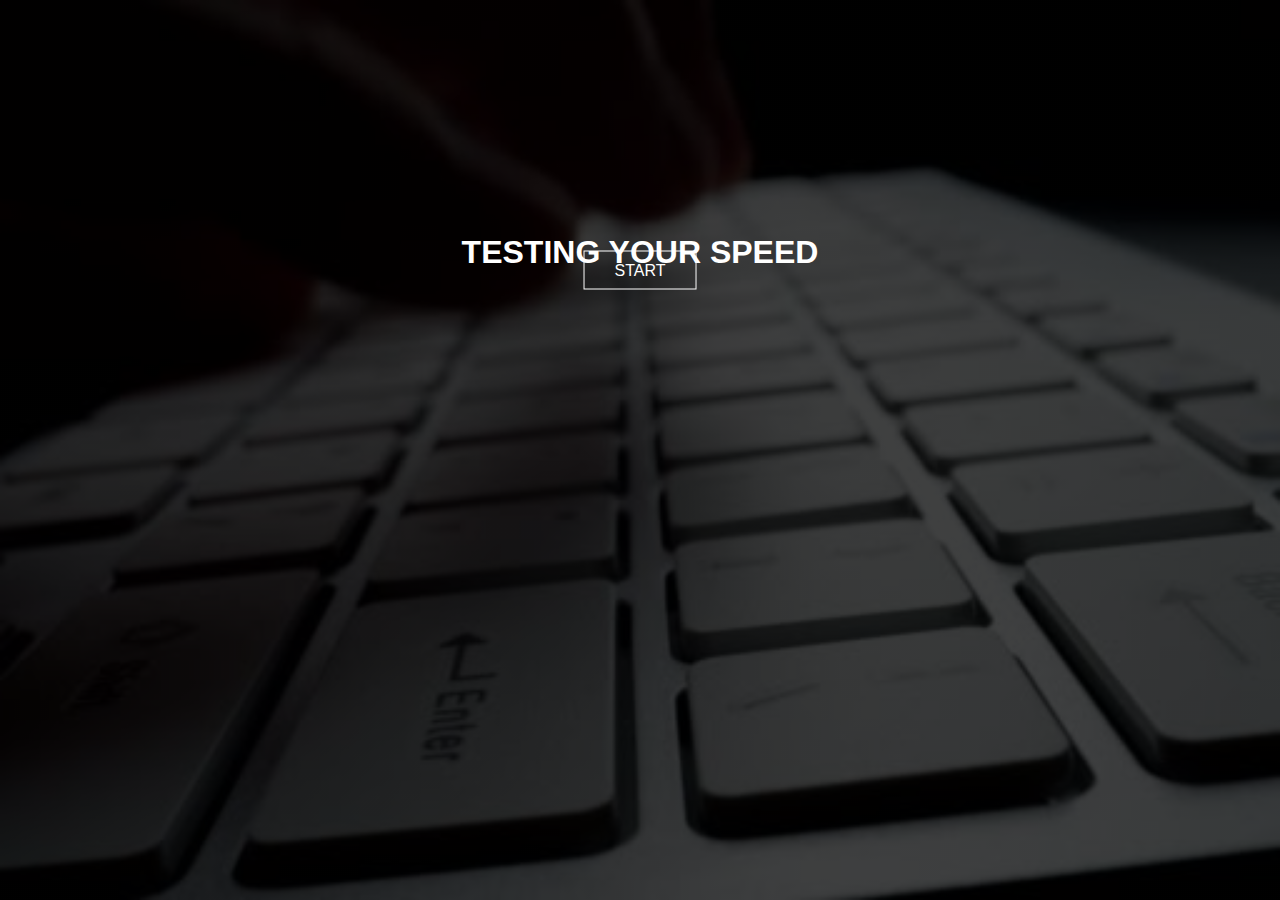
==== index.html @ afaddc99 "Add files via upload" ====
<html>

<head>
    <title>SPEED TEST</title>
    <link
    rel="stylesheet"
    href="https://cdnjs.cloudflare.com/ajax/libs/font-awesome/5.15.1/css/all.min.css"
  />
  <link rel="stylesheet" href="style.css">
</head>

<body>
    <div class="banner1">
        <div class="content1">
            <h1>TESTING YOUR SPEED </h1>
            <br><br>
            <div class="button1">
                <a href="main.html" class="btn"> START</a>

            </div>
        </div>
    </div>
    </div>
</body>

</html>
---- style.css ----
* {
  margin: 0;
  padding: 0;
  font-family: 'Lucida Sans', 'Lucida Sans Regular', 'Lucida Grande', 'Lucida Sans Unicode', Geneva, Verdana, sans-serif;
}

body {
  font-family: "IM Fell DW Pica SC", serif;
  background-image: linear-gradient(rgba(17, 5, 5, 0.75), rgba(17, 5, 5, 0.75)), url(typing2.jpg);
  display: flex;
  justify-content: center;
  align-items: center;
  margin: 0;
  min-height: 100vh;
  background-size: cover;
  background-position: center;
}
.banner1 {
  width: 100%;
  height: 100vh;
  background-image: linear-gradient(rgba(0, 0, 0, 0.75), rgba(0, 0, 0, 0.75)), url(speed.jpg);
  background-size: cover;
  background-position: center;
}
.button1 {
  position: absolute;
  top: 50%;
  left: 50%;
  transform: translate(-50%, -50%);
}

button {
  cursor: pointer;
  font-size: 14px;
  border-radius: 4px;
  padding: 5px 15px;
}
select {
  width: 200px;
  padding: 5px;
  appearance: none;
  -webkit-appearance: none;
  -moz-appearance: none;
  border-radius: 0;
  background: linear-gradient(-45deg, #00b09b, #96c93d);
}
select:focus,
button:focus {
  outline: none;
}
.setting-btn {
  position: absolute;
  bottom: 30px;
  left: 30px;
}
.setting {
  position: absolute;
  top: 0px;
  left: 0px;
  width: 100%;
  color: #e6d5b8;
 /* background: linear-gradient(-45deg, #00F260, #0575E6); */
  height: 70px;
  display: flex;
  align-items: center;
  justify-content: center;
  transform: translateY(0);
  transition: transform 0.3s ease-in-out;
}
.setting.hide {
  transform: translateY(-100%);
}
.container {
  background:rgb(192, 243, 116) ;
  padding: 20px;
  border-radius: 15px;
  box-shadow: 0 3px 5px rgba(0, 0, 0, 0.4);
  position: relative;
  text-align: center;
  width: 500px;
}
h2 {
  background-color: #99a8b2;
  padding: 8px;
  border-radius: 5px;
  margin: 0 0 40px;
}
h1 {
  margin: 0;
}
input {
  border: 0;
  border-radius: 5px;
  font-size: 14px;
  width: 300px;
  padding: 12px 20px;
  margin-top: 10px;
}
.score-container {
  position: absolute;
  top: 60px;
  right: 20px;
}
.time-container {
  position: absolute;
  top: 60px;
  left: 20px;
}
.end-game-container {
   background: linear-gradient(-45deg, #948E99, #2E1437);
  display: none;
  flex-direction: column;
  justify-content: center;
  align-items: center;
  position: absolute;
  top: 0;
  left: 0;
  width: 100%;
  height: 100%;
  z-index: 1;
}
.btn {
  border: 1px solid #fff;
  padding: 10px 30px;
  color: #ffff;
  text-decoration: none;
}
.content1 {
  width: 100%;
  position: absolute;
  top: 30%;
  transform: translateY(-50%);
  text-align: center;
  color: white;
}
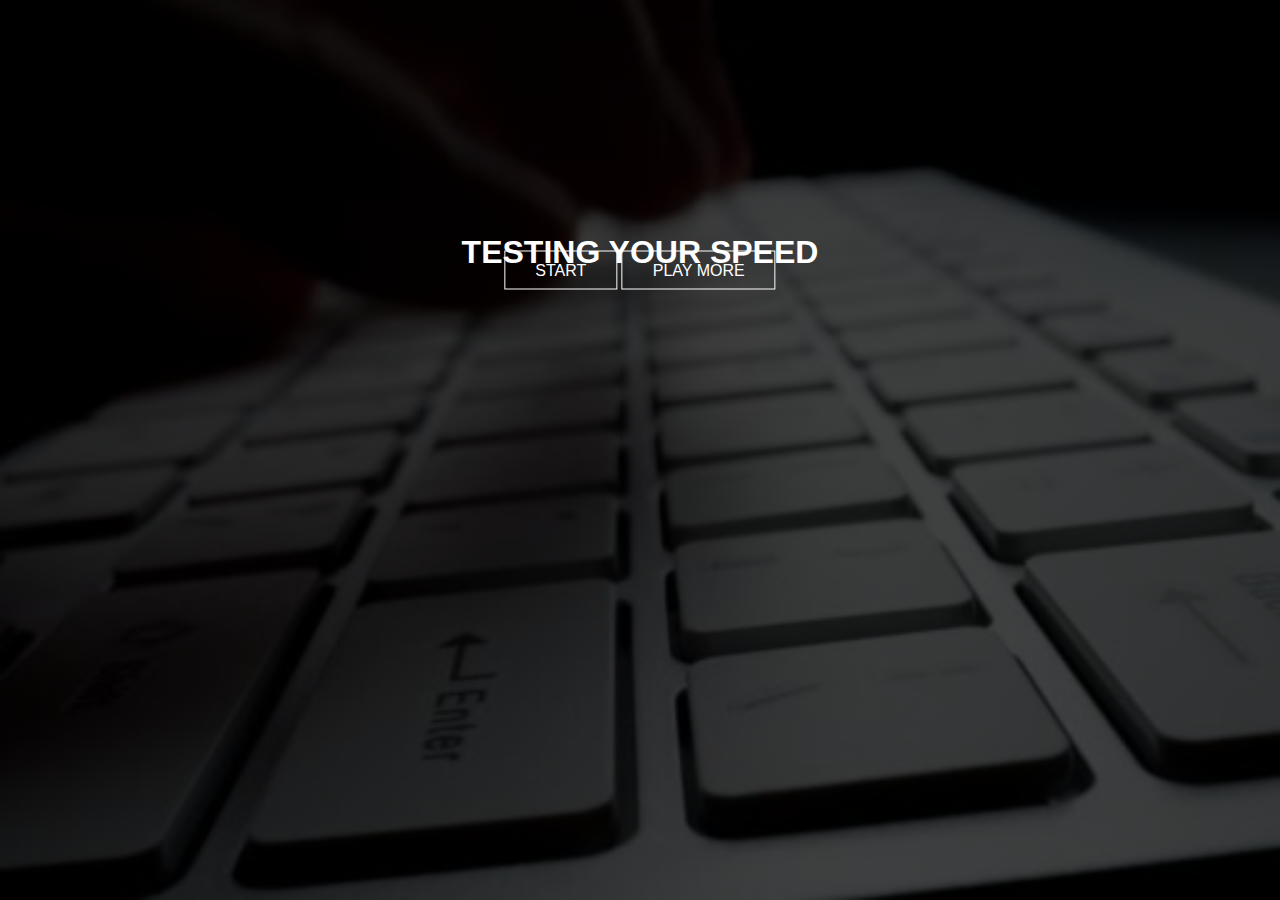
==== commit 948ad4ac: "Update index.html" ====
--- a/index.html
+++ b/index.html
@@ -16,6 +16,7 @@
             <br><br>
             <div class="button1">
                 <a href="main.html" class="btn"> START</a>
+                <a href="" class="btn">PLAY MORE</a>
 
             </div>
         </div>
@@ -23,4 +24,4 @@
     </div>
 </body>
 
-</html>+</html>
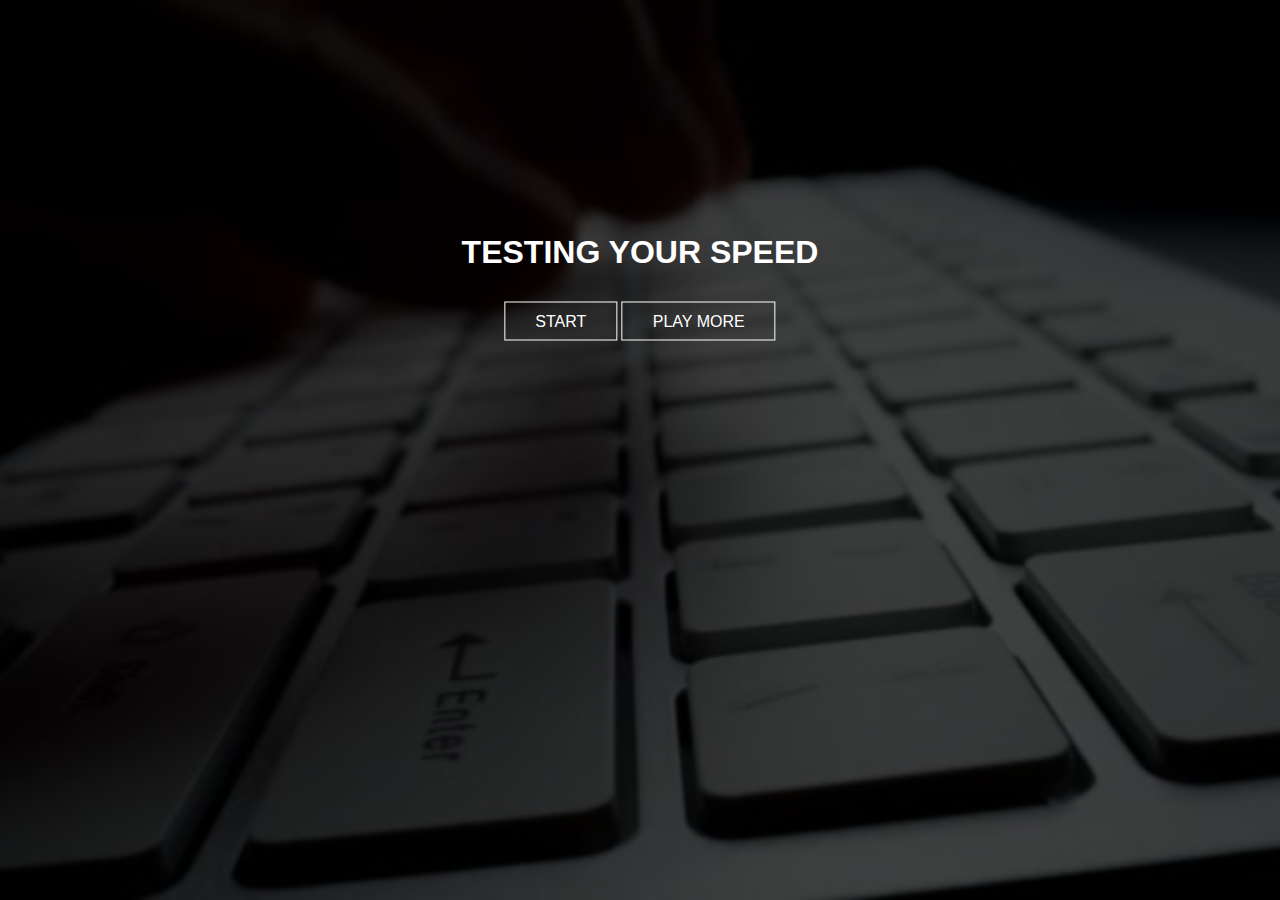
==== commit f77c60c6: "Update index.html" ====
--- a/index.html
+++ b/index.html
@@ -7,6 +7,12 @@
     href="https://cdnjs.cloudflare.com/ajax/libs/font-awesome/5.15.1/css/all.min.css"
   />
   <link rel="stylesheet" href="style.css">
+    <script>
+        var bleep = new Audio();
+        bleep.src = "sound.mp3";
+        var aud = new Audio();
+        aud.src = "click1.mp3";
+    </script>
 </head>
 
 <body>
@@ -15,8 +21,8 @@
             <h1>TESTING YOUR SPEED </h1>
             <br><br>
             <div class="button1">
-                <a href="main.html" class="btn"> START</a>
-                <a href="" class="btn">PLAY MORE</a>
+                <a href="main.html" class="btn" onmousedown="bleep.play()"> START</a>
+                <a href="" class="btn" onmousedown="bleep.play()">PLAY MORE</a>
 
             </div>
         </div>
--- a/style.css
+++ b/style.css
@@ -24,7 +24,7 @@
 }
 .button1 {
   position: absolute;
-  top: 50%;
+  top: 120%;
   left: 50%;
   transform: translate(-50%, -50%);
 }
